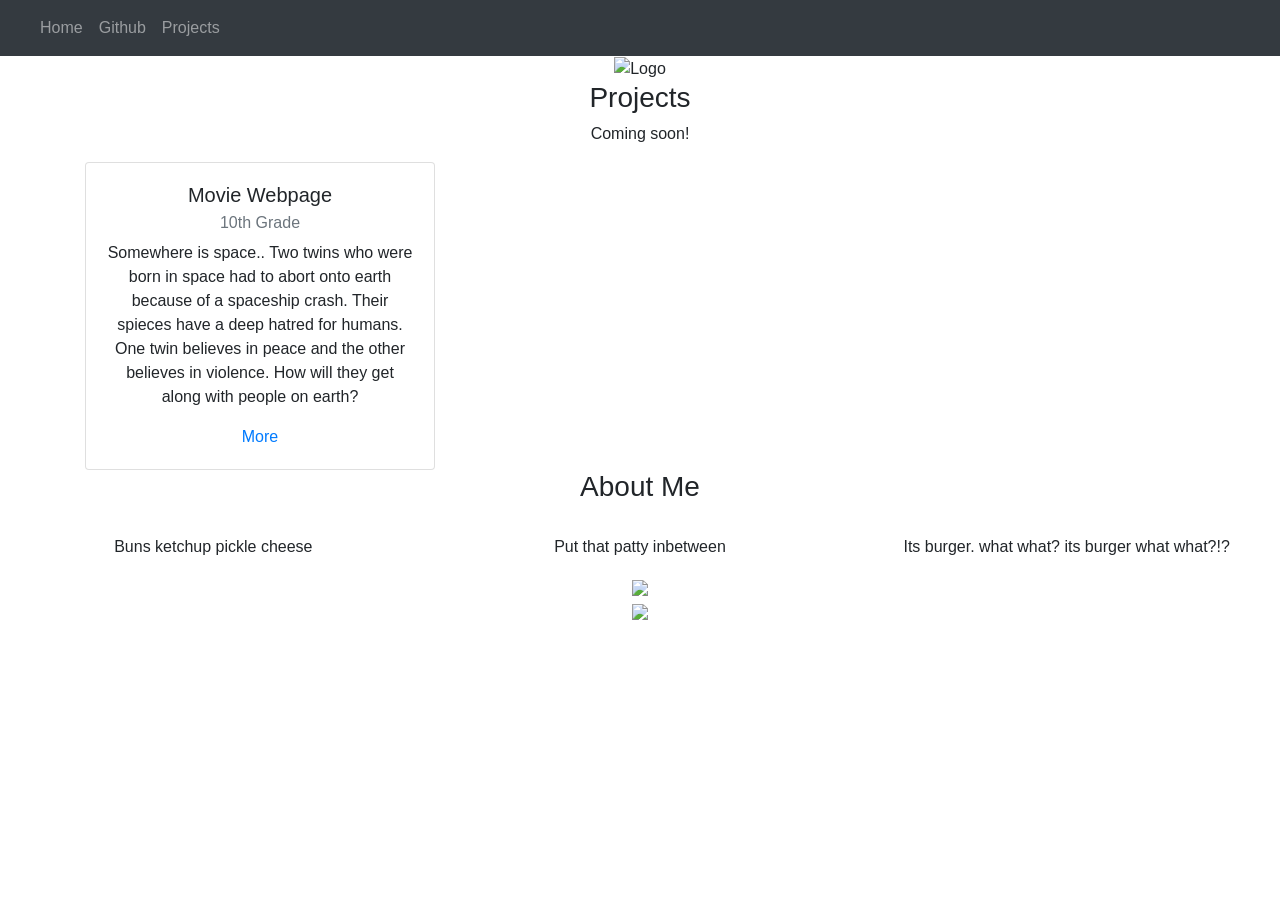
==== index.html @ 7220b4cf "Update index.html" ====
<!DOCTYPE html>
<html lang="en">

<head>
    <title class="owner-name">#</title>
    <meta charset="utf-8">
    <meta name="viewport" content="width=device-width, initial-scale=1">
    <link rel="stylesheet" href="https://stackpath.bootstrapcdn.com/bootstrap/4.3.1/css/bootstrap.min.css">
    <link href="https://fonts.googleapis.com/css?family=Montserrat" rel="stylesheet">
    <link href="https://cdn.jsdelivr.net/npm/prismjs@1.29.0/themes/prism.css" rel="stylesheet" /> 
    <link rel="stylesheet" href="style.css" type="text/css">
    <script src="https://code.jquery.com/jquery-3.3.1.slim.min.js"></script>
    <script src="https://cdnjs.cloudflare.com/ajax/libs/popper.js/1.14.7/umd/popper.min.js"></script>
    <script src="https://stackpath.bootstrapcdn.com/bootstrap/4.3.1/js/bootstrap.min.js"></script>

</head>

<body>

    <!-- Navbar -->

    <nav class="navbar navbar-expand-lg navbar-dark bg-dark">
        <a class="navbar-brand owner-name" href="#"></a>
        <button class="navbar-toggler" type="button" data-toggle="collapse" data-target="#navbarSupportedContent" aria-controls="navbarSupportedContent" aria-expanded="false" aria-label="Toggle navigation">
            <span class="navbar-toggler-icon"></span>
        </button>

        <div class="collapse navbar-collapse" id="navbarSupportedContent">
            <ul class="navbar-nav mr-auto">
                <li class="nav-item">
                    <a class="nav-link" href="index.html">Home</a>
                </li>
                <li class="nav-item">
                    <a class="nav-link" href="#" id="github" target="_blank">Github</a>
                </li>
                <li class="nav-item">
                    <a class="nav-link" href="#projects">Projects</a>
                </li>
            </ul>
        </div>
    </nav>

    <!-- First Container -->
    <div class="container-fluid bg-1 text-center">
        <!--<h1 class="margin">Name</h1>-->
        <img src="img/Logo.png" class="img-fluid" alt="Logo" id="logo">
    </div>

    <!-- Second Container -->
    <div class="container-fluid bg-2 text-center" id="projects">
        <h3 class="margin">Projects</h3>
        <p>Coming soon!</p>
        <div class="container">
            <div class="row">

                
                <div class="col-sm-4">
                    <div class="card">
                        <div class="card-body">
                            <h5 class="card-title">Movie Webpage</h5>
                            <h6 class="card-subtitle mb-2 text-muted">10th Grade</h6>
                            <p class="card-text">Somewhere is space.. Two twins who were born in space had to abort onto earth because of a spaceship crash. Their spieces have a deep hatred for humans. One twin believes in peace and the other believes in violence. How will they get along with people on earth?</p>
                            <a href="projects/movie-webpage.html" class="card-link">More</a>
                        </div>
                    </div>
                </div>
               

            </div>
        </div>
        </a>
    </div>

    <!-- Third Container (Grid) -->
    <div class="container-fluid bg-3 text-center">
        <h3 class="margin">About Me</h3><br>
        <div class="row">
            <div class="col-sm-4">
                <p> Buns ketchup pickle cheese</p>
            </div>
            <div class="col-sm-4">
                <p> Put that patty inbetween </p>
            </div>
            <div class="col-sm-4">
                <p> Its burger. what what? its burger what what?!?</p>
            </div>
        </div>
    </div>

    <!-- Footer -->
    <footer class="container-fluid bg-4 text-center">
        <a href="#" target="_blank" id="fork"><img src="img/fork.png"></a><br>
        <a href="https://hstatsep.github.io" target="_blank"><img src="https://hstatsep.github.io/img/hstatsep-logo-small.png" id="sep"></a>
    </footer>

    <script src="https://cdn.jsdelivr.net/npm/prismjs@1.29.0/components/prism-core.min.js"></script>
    <script src="https://cdn.jsdelivr.net/npm/prismjs@1.29.0/plugins/autoloader/prism-autoloader.min.js"></script>
    <script src="https://cdn.jsdelivr.net/npm/prismjs@1.29.0/plugins/normalize-whitespace/prism-normalize-whitespace.min.js"></script>
    <script src="script.js"></script>
</body>

</html>
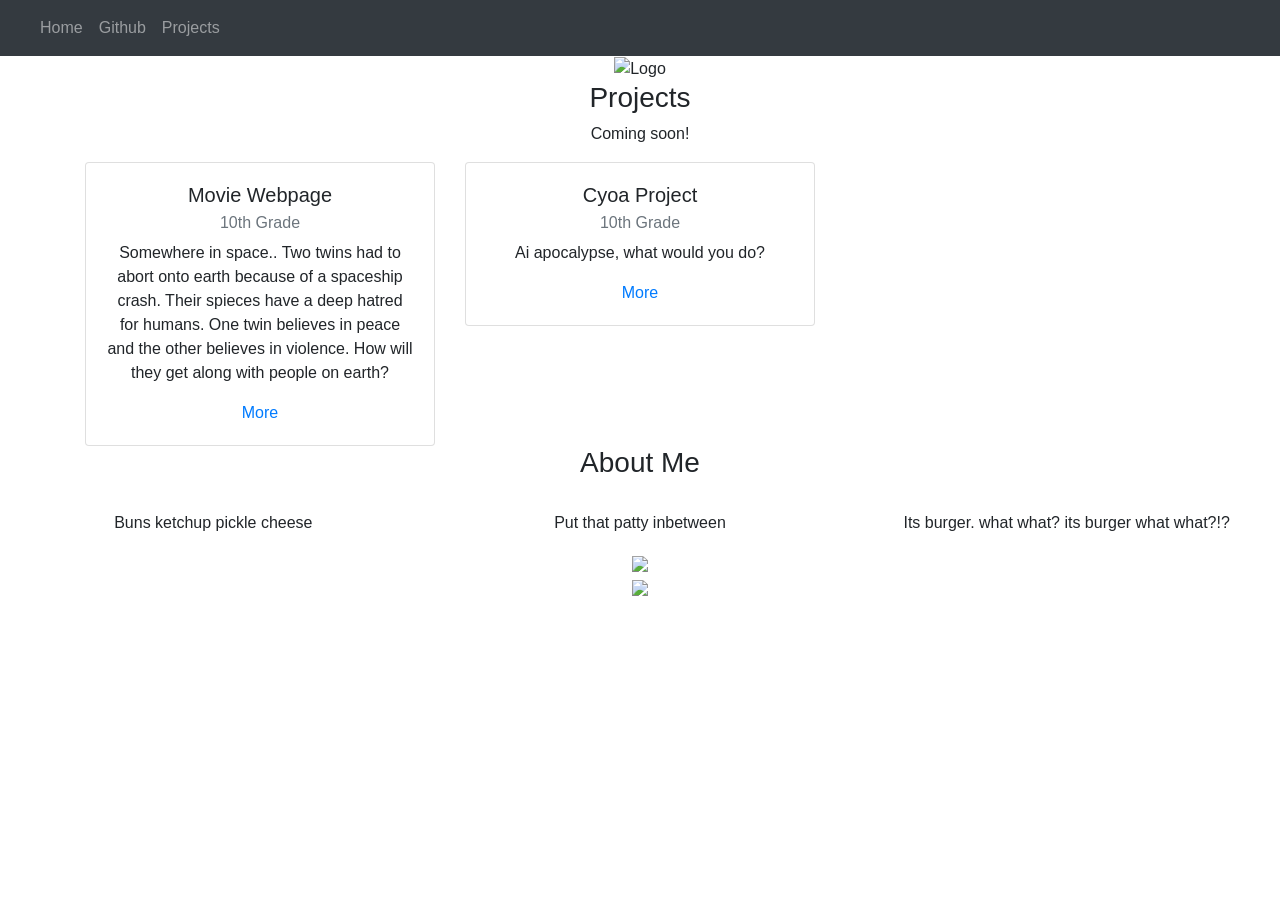
==== commit 09195920: "Update index.html" ====
--- a/index.html
+++ b/index.html
@@ -59,12 +59,23 @@
                         <div class="card-body">
                             <h5 class="card-title">Movie Webpage</h5>
                             <h6 class="card-subtitle mb-2 text-muted">10th Grade</h6>
-                            <p class="card-text">Somewhere is space.. Two twins who were born in space had to abort onto earth because of a spaceship crash. Their spieces have a deep hatred for humans. One twin believes in peace and the other believes in violence. How will they get along with people on earth?</p>
-                            <a href="projects/movie-webpage.html" class="card-link">More</a>
+                            <p class="card-text">Somewhere in space.. Two twins had to abort onto earth because of a spaceship crash. Their spieces have a deep hatred for humans. One twin believes in peace and the other believes in violence. How will they get along with people on earth?</p>
+                            <a href="projects/movie-project-different.html" class="card-link">More</a>
                         </div>
                     </div>
                 </div>
-               
+                               
+                <div class="col-sm-4">
+                    <div class="card">
+                        <div class="card-body">
+                            <h5 class="card-title">Cyoa Project</h5>
+                            <h6 class="card-subtitle mb-2 text-muted">10th Grade</h6>
+                            <p class="card-text"> Ai apocalypse, what would you do? </p>
+                            <a href="projects/cyoa-ai-apocalypse.html" class="card-link">More</a>
+                        </div>
+                    </div>
+                </div>
+
 
             </div>
         </div>
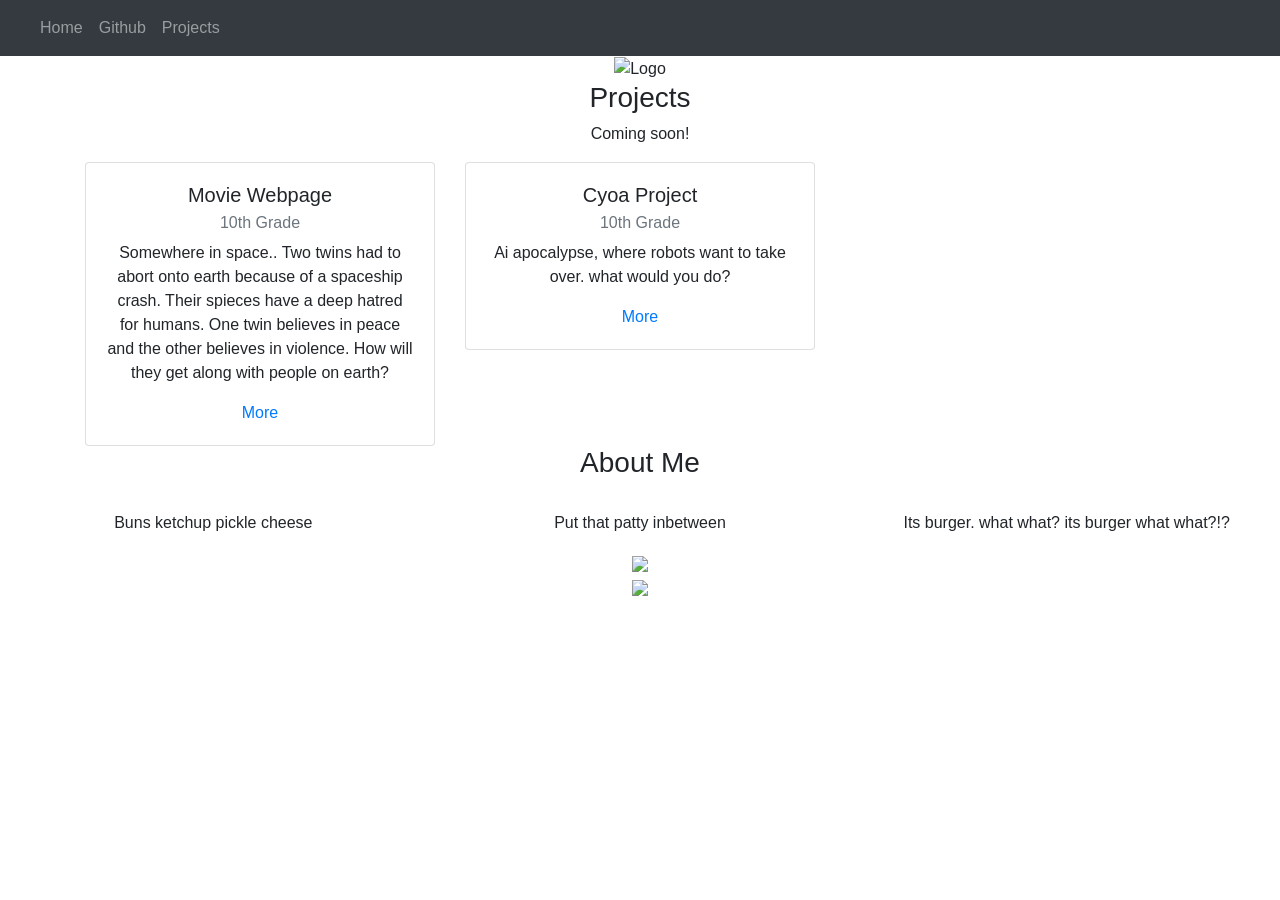
==== commit 10a8aa57: "Update index.html" ====
--- a/index.html
+++ b/index.html
@@ -70,7 +70,7 @@
                         <div class="card-body">
                             <h5 class="card-title">Cyoa Project</h5>
                             <h6 class="card-subtitle mb-2 text-muted">10th Grade</h6>
-                            <p class="card-text"> Ai apocalypse, what would you do? </p>
+                            <p class="card-text"> Ai apocalypse, where robots want to take over. what would you do? </p>
                             <a href="projects/cyoa-ai-apocalypse.html" class="card-link">More</a>
                         </div>
                     </div>
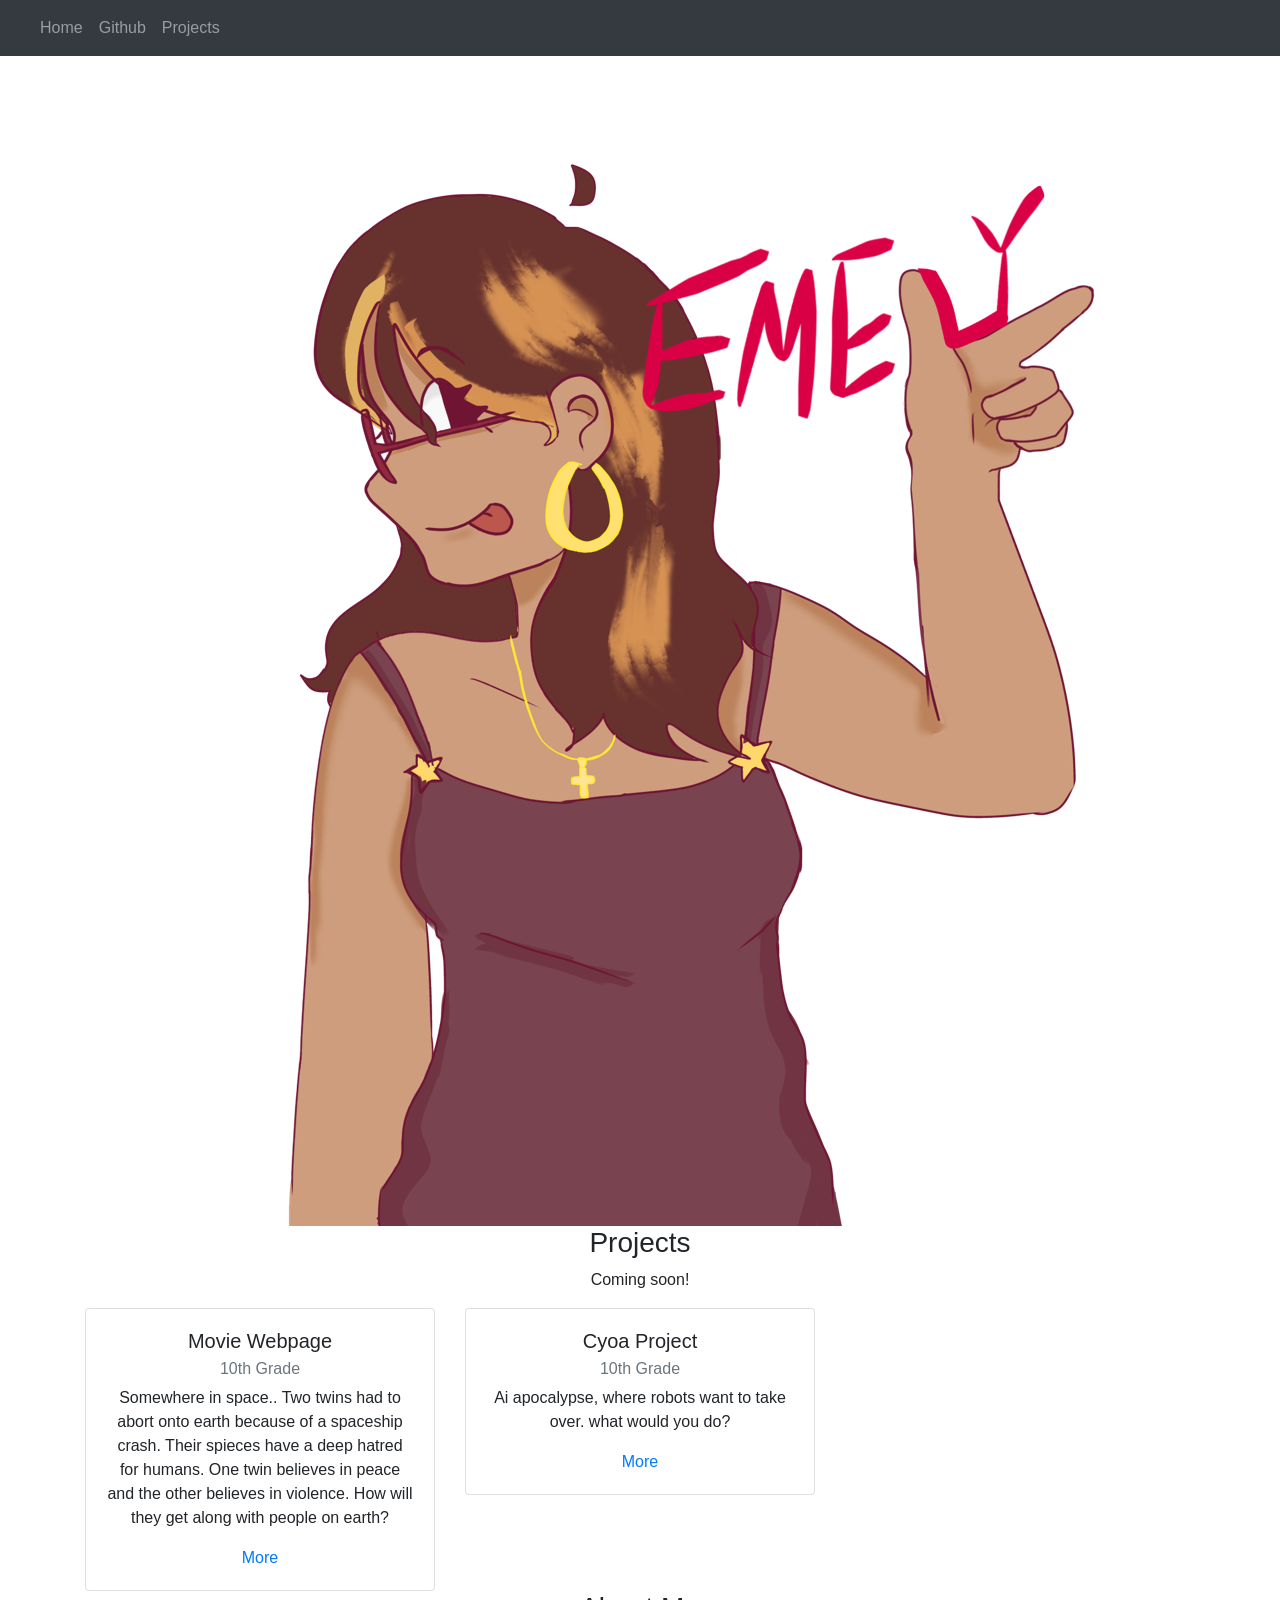
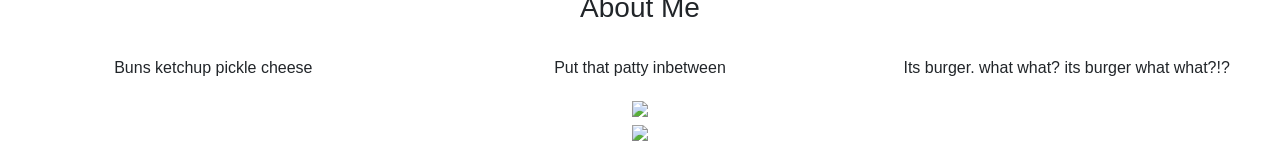
==== commit d5c049db: "Update index.html" ====
--- a/index.html
+++ b/index.html
@@ -43,7 +43,7 @@
     <!-- First Container -->
     <div class="container-fluid bg-1 text-center">
         <!--<h1 class="margin">Name</h1>-->
-        <img src="img/Logo.png" class="img-fluid" alt="Logo" id="logo">
+        <img src="img/PersonaLogo.png" class="img-fluid" alt="Logo" id="logo">
     </div>
 
     <!-- Second Container -->
